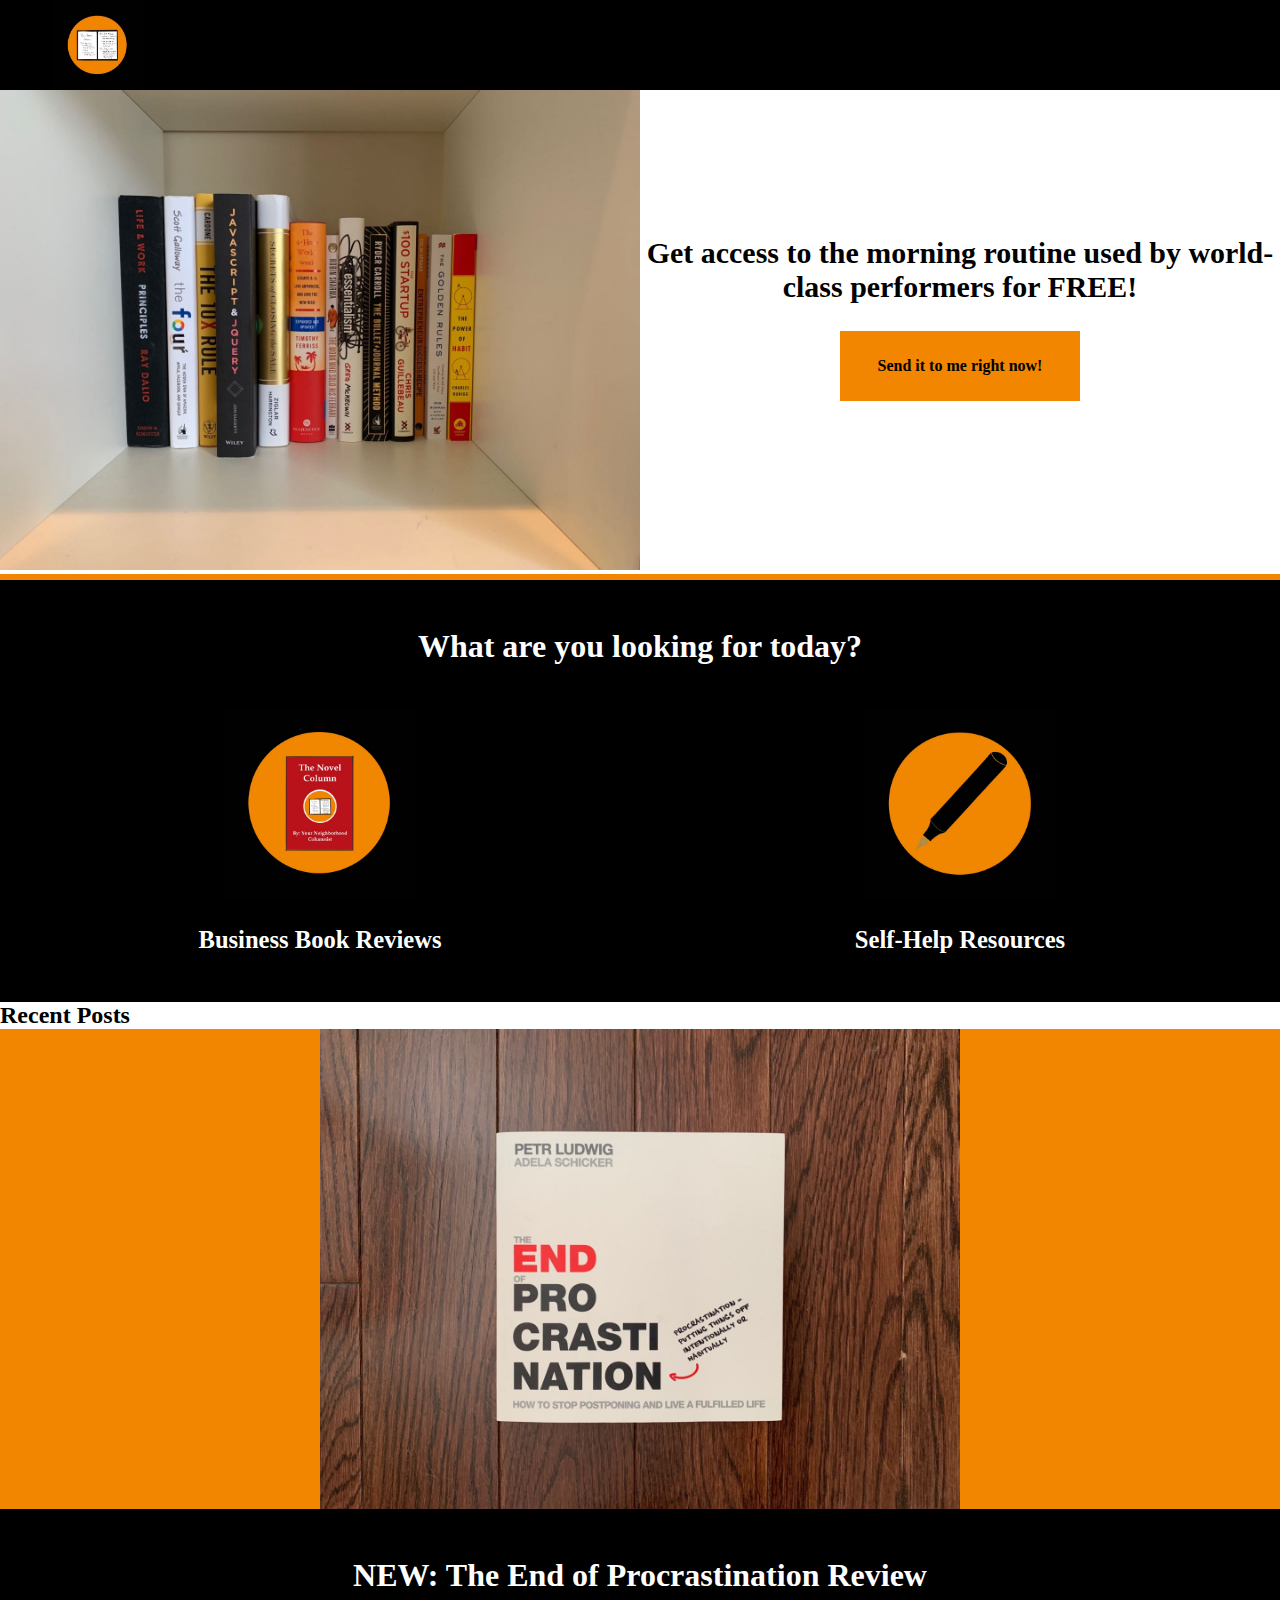
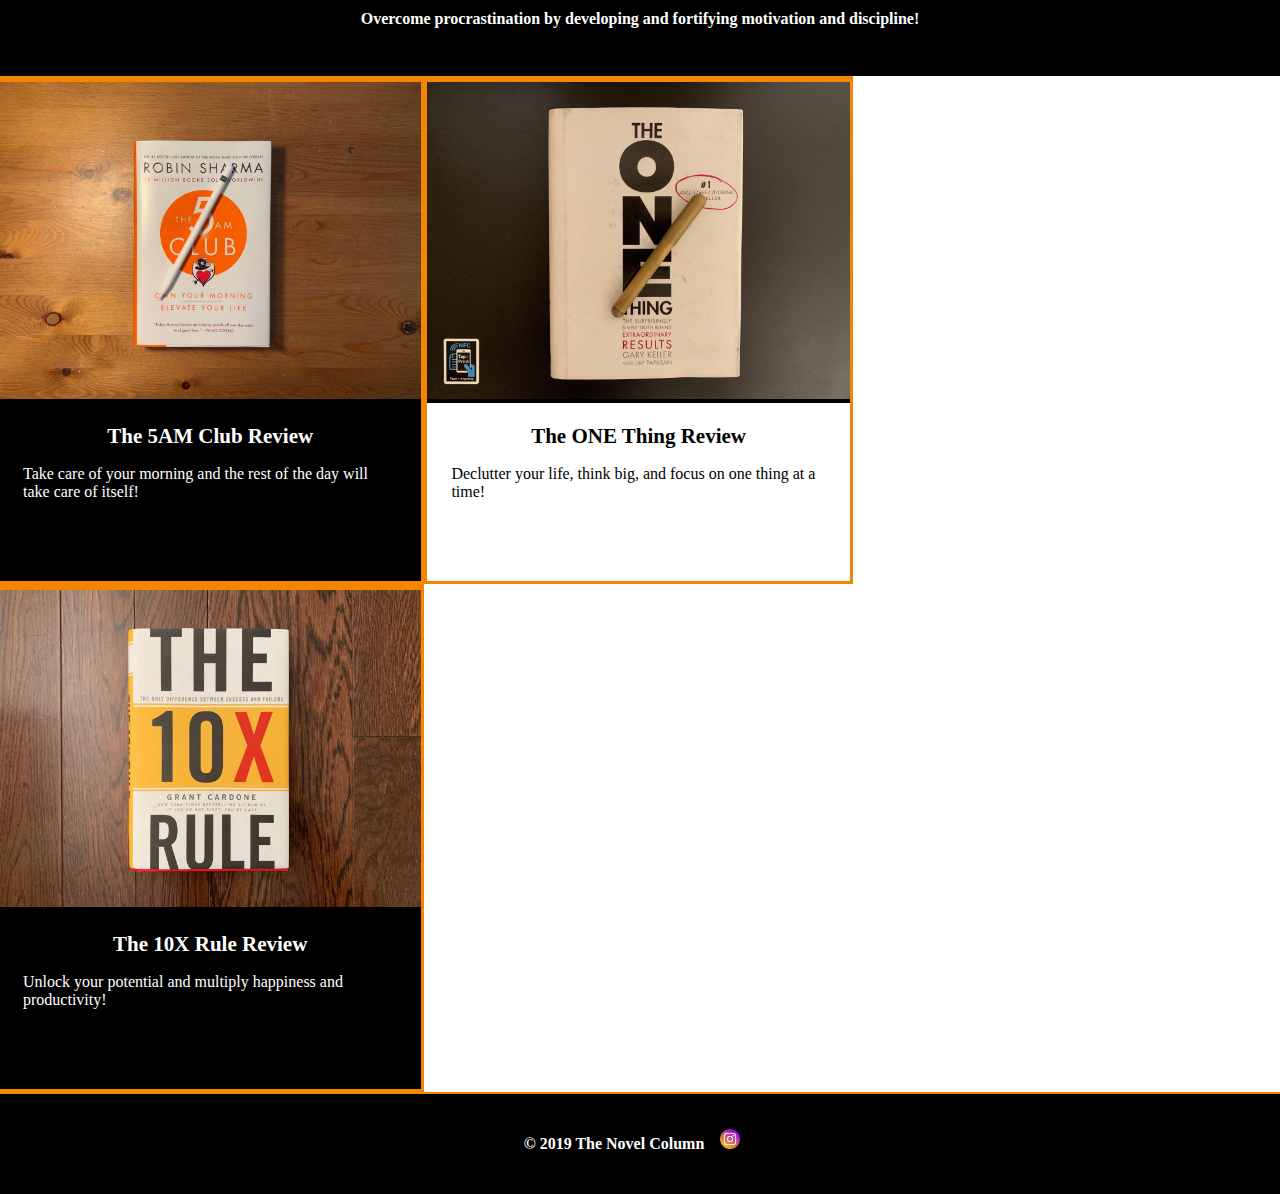
==== index.html @ 0bf8d826 "Update index.html" ====
<!DOCTYPE html>
<html>
	
<head> 
	<link href="styles/header.css" rel = "stylesheet" type="text/css" />
	<link href="styles/footer.css" rel="stylesheet" type="text/css" />
	<link href="styles/index.css" rel = "stylesheet" type="text/css" />
	
	 <meta charset="utf-8">
	 <!-- Viewport is very important! -->
	 
	 <meta name="viewport" content="width=device-width,initial-scale=1.0">
	 <meta name="p:domain_verify" content="5944f85e3db3d63393751b9a7a9dc0b2"/>


	<title> The Novel Column - Business Book Reviews and Personal Development Hub! </title>
	<meta name="description" content="It's time to find the right resources that will help you grow. The Novel Column is the place for curated business book reviews and next-level personal development."> 
	
	<script src="jquery.js"></script> 
    
    <script> 
    	$(function(){
      	$("#header").load("header.html"); 
    	});
    </script> 
  
 </head> 
	
 
<body>

	
     <div id="header"></div>
 	
 	
 	<script>
			function openSesame() {
			var x = document.getElementById("form");

		  	if (x.style.display === "none") {
		    	x.style.display = "block";
		  	} else {
		    	x.style.display = "none";
		  	}

			}
		</script>

 	
 

		<form id="form" name="email-list-morning-routine" netlify style="display: none;">

		<h2> Fill in this short form to access The World-Class Morning Routine! </h2>

		<div class="form-content">
 			<p>
   				<label>Your Name: </label>   
 			</p>
 	
 			<input type="text" name="name" />

		 	<p>
		 		<label> Your Email:  </label>
			</p>
	 		
	 		<input type="text" name="email" />

	 		<p>
	 		<button type="submit">Send it!</button>
	 		</p>
		</div>


		</form>

	<!-- Main Email List Promotion -->

 	<div class="main-promotion"> 

 		<div class="image">
 		<img src="images/other/bookshelf.jpg"> 
 		</div>	

 		<div class="description"> 
	 		<h3> Get access to the morning routine used by world-class performers for FREE! </h3>
	 

	 		<button onclick="openSesame()"> <p> <b> Send it to me right now!</b> </p> </button>

 		</div>

	</div>

	<!-- Inquiry Section  -->

	<h2 class="inquiry-header white"> What are you looking for today? </h2>
 	<div class="inquiry"> 
 		

 		<a href="book-reviews.html">
 		<div class="book-reviews white">
 			<img src="images/other/book-reviews.jpg" alt="Book Reviews">
 			<h3> Business Book Reviews </h3>

 		</div>
 		</a>	


 		<a href="">
 		<div class="self-help-resources white">
 			<img src="images/other/self-help-resources.jpg" alt="Self-Help Resources">
 			<h3> Self-Help Resources </h3>

 		</div>
 		</a>

 	</div>

<h2 class="recent-posts-title"> Recent Posts </h2>

<section class="newest-review-cover"> 
	<a href="the-end-of-procrastination.html">
		<img src="images/the-end-of-procrastination/the-end-of-procrastination-hero.jpg" alt="The End of Procrastination Review">

		<div class="newest-review-content"> 
			<h2 class="newest-title"> NEW: The End of Procrastination Review </h2>
			<h5 class="newest-description"> Overcome procrastination by developing and fortifying motivation and discipline! </h5>
		</div>
	</a>
</section>




<div class="all-posts"> 
	<a href="the-5am-club.html">

	<div class="book-review" id="the-5am-club">
		<img src="images/the-5am-club/the-5am-club-hero.jpg" alt="The 5AM Club Review">

		<div class="book-description">
			<h2 class="post-title"> The 5AM Club Review </h2>
			<p class="post-description"> Take care of your morning and the rest of the day will take care of itself! </p>
		</div>

	</div>

	</a>


	<a href="the-one-thing.html">

	<div class="book-review" id="the-one-thing"> 
		<img src="images/the-one-thing/the-one-thing-hero.jpg" alt="The ONE Thing Review">

		<div class="book-description">
		<h2 class="post-title"> The ONE Thing Review </h2>
		<p class="post-description"> Declutter your life, think big, and focus on one thing at a time!</p>
		</div>
		

	</div>

	</a>

	<a href="the-10x-rule.html">

	<div class="book-review" id="the-10x-rule">
		<img src="images/the-10x-rule/the-10x-rule-hero.jpg" alt="The 10X Rule" alt="The 10X Rule Review">

		<div class="book-description">
		<h2 class="post-title"> The 10X Rule Review </h2>
		<p class="post-description"> Unlock your potential and multiply happiness and productivity!</p>
		</div>
	</div>

</a>
	
</div>




<footer> 


	
	<h5> © 2019 The Novel Column </h5>

	<a href="http://www.instagram.com/thenovelcolumn"> <img src="images/other/instagram-icon.png"> </a>	

 


</footer>

<!-- Start of HubSpot Embed Code -->
  <script type="text/javascript" id="hs-script-loader" async defer src="//js.hs-scripts.com/6068852.js"></script>
<!-- End of HubSpot Embed Code -->

</body>




</html>
---- styles/header.css ----
* {
  margin: 0;
  padding: 0;
  font-family: "Book Antiqua", "Palatino Nova", Palatino;




}

@media only screen and (max-width: 800px) {

  .ac-gn-menuicon-bread.ac-gn-menuicon-bread-top{
    color: white;
    z-index: 3;
  }



  nav h1 {
      display: none;
  }

  nav {
    width: 100%;
    height: 90px;
    background-color: black;


  }

  nav img {
    height: 100%;
    width: 90px;
    display: block;
    
    align-items: center;
    margin: 0 auto;
  }



}

@media only screen and (min-width: 801px) {
  nav {
  width: 100%;
  height: 90px;
  background-color: black;
  display: flex;
  position: relative;
  align-items: center;
  z-index: 2;
 
  }
  nav h1 {
    display: none;

  }

  nav img {
  height: 100%;
  display: inline-block;
  padding-left: 4%;

  }

  nav ul {
   position: absolute;
   right: 0;
   padding-right: 4%;
  }

  nav ul li {
    float: left;
    list-style: none;
    position: relative; /* we can add absolute position in subcategories */
    padding-right: 1em;



  }

  nav ul li a {
    display: block;
     font-family: "Book Antiqua";
    color: white !important;
    font-size: 20px;
    padding: 34px 14px;
    text-decoration: none;
  }


  nav ul li ul {
    display: none;
    position: absolute;
    background-color: black;
    padding: 5px; /* Spacing so that hover color does not take up entire chunk */
    border-radius: 0px 0px 4px 4px;
    transform: translateX(1rem);



  }

  nav ul li:hover ul {
    /* This means when li is hovered, we want the unordered list inside list item to do something. */
    display: block;



  }


  nav ul li ul li{
     width: 130px; /* increases width so that all text can be fit */
    border-radius: 4px;



  }

  nav ul li ul li a:hover {
    background-color: #ADD8E6;

  }






}

@media only screen and (min-width: 820px) {

h1 a {
  text-decoration: none;
  color: inherit;
} 


nav {
  width: 100%;
  height: 90px;
  background-color: black;
  display: flex;
  position: relative;
  align-items: center;
  z-index: 2;
 
}

nav img {
  height: 100%;
  display: inline-block;
  padding-left: 4%;
}
nav h1 a {
display: inline-block;


color: white !important;
font-size: 40px;
line-height: 55px;



}

nav ul {
 position: absolute;
 right: 0;
 padding-right: 4%;
}

nav ul li {
  float: left;
  list-style: none;
  position: relative; /* we can add absolute position in subcategories */
  padding-right: 1em;



}

nav ul li a {
  display: block;
   font-family: "Book Antiqua";
  color: white !important;
  font-size: 20px;
  padding: 34px 14px;
  text-decoration: none;
}


nav ul li ul {
  display: none;
  position: absolute;
  background-color: black;
  padding: 5px; /* Spacing so that hover color does not take up entire chunk */
  border-radius: 0px 0px 4px 4px;
  transform: translateX(1rem);



}

nav ul li:hover ul {
  /* This means when li is hovered, we want the unordered list inside list item to do something. */
  display: block;



}


nav ul li ul li{
   width: 130px; /* increases width so that all text can be fit */
  border-radius: 4px;



}

nav ul li ul li a:hover {
  background-color: #ADD8E6;

}

}
---- styles/footer.css ----
/* Footer Code: */

 footer {

  background-color: black;
   line-height: 100px;
  height: 100px;
  border-top: 2px solid #f28600;
  text-align: center;
  display: flex;
  align-items: baseline;
  justify-content: center;

}

footer h5 {
  color: white;
  font-size: 16px;
  text-align: center;

}

footer a img {
  width: 20px;
  padding: 0 1em;

}




/* Spare Code for Nav Bar
<ul>
      <li> <a href="#"> Resources </a>
        <ul> 
          <li> <a href="#"> Book Reviews </a> </li>
          <li> <a href="#"> Quotes and Principles </a> </li>
          <li> <a href="#"> Community Aid </a> </li>

        </ul>
      </li>
      <li> <a href="about.html"> About </a> </li>
    </ul>
    */
---- styles/index.css ----
/* Styles for Every Screen Size */

a:visited { text-decoration: none; color:black; }
a:hover { text-decoration: none; color:black;}
a:focus { text-decoration: none; color:black; }
a:hover, a:active { text-decoration: none; color:black }

* {
	margin: 0;
	padding: 0;
	font-family: "Book Antiqua", "Palatino Nova", Palatino;
}

a {
	text-decoration: none;

}


.white {
	color: white;
	background-color: black;
}

body {
	background-color: #f28600;
}

@media only screen and (max-width: 800px) {

body {
	background-color: #f28600;
}

img {
	width: 100%;
}


.main-promotion .image {
	width: 100%;
}

.main-promotion img {
	width: 100%;
}

.main-promotion .description {
	text-align: center;
	background-color: white;
}

.main-promotion h3 {
	padding: 0 2em;
	padding-top: 3em;
	padding-bottom: 2em;
	font-size: 30px;

	
}

.main-promotion button {
	margin-bottom: 3em;

	background-color: #f28600;
	
	border: none;
	cursor: pointer;
	height: 70px;
	width: 240px;
	font-size: 18px;
}

.inquiry-header {
	font-size: 30px;
	padding: 0 1em;
	padding-top: 2em;
	text-align: center;
}

.inquiry h3 {
	font-size: 25px;
	text-align: center;
	padding-bottom: 1em;
}

.inquiry img {
	width: 50%;
	display: block;
	margin: 0 auto;
}

.recent-posts-title {
	text-align: center;
	font-size: 30px;
	background-color: white;
	padding: 3em 0;

}

.newest-review-content {
	background-color: black;
	color: white;
	border-top: 4px solid #f28600;
}

.newest-review-content h2 {
	font-size: 30px;
	padding: 3em 0;
	padding-bottom: 2em;
	text-align: center;

}

.newest-review-content h5 {
	font-size: 25px;
	padding: 0 1em;
	padding-bottom: 3em;
	
	font-weight: 400;
}

.book-review {
	margin-top: 2em;
}

.book-description {
	background-color: black;
	color: white;


}

.book-description .post-title {
	font-size: 30px;
	padding-top: 2em;
	padding-bottom: 1.5em;
	text-align: center;
	font-weight: 700;
}

.book-description .post-description {
	font-size: 23px;
	padding: 0 1em;
	padding-bottom: 3em;
	
}





}

/* Media Target for Bigger Resolutions */



@media only screen and (min-width: 801px) {

body {
	background-color: white;
}

.main-promotion{
     display: flex;
     align-items: center; /* keeps everything at center of big div */
}





.main-promotion .image {
	width: 50%;
	height: 100%;

}

.main-promotion img {
	width: 100%;
	height: 100%;

}

.main-promotion .description {

	text-align: center;
	width: 50%;
	height: 100%;
	font-size: 2vw;

	

	
}

.main-promotion button {
	background-color: #f28600;
	
	border: none;
	cursor: pointer;
	height: 70px;
	width: 240px;
	margin: 2em auto;
	
}


.main-promotion button p {
	font-family: "Book Antiqua";
	font-size: 16px;
	padding: 1em auto;

}


form {
  width: 490px;

  z-index: 4;
  background-color: #f28600;
  padding: 1.5em;
  border: solid 4px black;

  position: fixed;
  left: 24vw;
  top: 15vw;
}

form h2 {
  padding-bottom: 1em;

  text-align: center;
}

form p {
  font-size: 20px;
  padding-bottom: .5em;
}

form input {

  margin-bottom: 1em;
  padding-right: 8em;
}

form button {
     border: solid black 2px;
    cursor: pointer;
    background-color: #ffffff;
    width: 9em;
    height: 2em;
   
   margin-top: 1em;

}


.inquiry-header {
	text-align: center;
	padding-top: 3rem;
	font-size: 32px;
	border-top: solid 6px #f28600;
}
.inquiry {
	
text-align: center;
	display: flex;
     align-items: center;

}

.inquiry a {
	width: 50%;
	display: inline-block;
}
.inquiry div {
	
	
	width: 100%;
	
	font-size: 21px;



}

.inquiry div img {
	width: 30%;
	margin-top: 2em;
	margin-bottom: 1em;
}


.inquiry div h3 {
	padding-bottom: 3rem;
}

.newest-review-cover {
  z-index: 0;
  background-color: #f28600;

}
.newest-review-cover img {
  display: block;
  height: 25%;
  width: 50%;
  margin: 0em auto;



}

.newest-review-content h2 {
	
	color: white;
	font-size: 2rem;


	
}

.newest-review-content h5 {

	color: white;
	font-size: 1rem;
	padding-top: 1em;

}

.newest-review-content {
	background-color: black;
	padding: 3em 0;
	text-align: center;

}





.book-review img{
  width: 100%;
  height: 200%;

  


}

.all-posts {
	align-content: center;
}


@media screen and (min-width: 1151px) {
	.book-review {
	background-color: black;
	display: inline-block;
	width: 33%;
	padding-left: 0;
	border-right: solid 3px #f28600;
	border-left: solid 3px #f28600;
	border-top: solid 6px #f28600;
	border-bottom: solid 3px #f28600;
	margin-left: -4px;
	margin-top: 0;

	vertical-align: top;

	}

}

@media screen and (max-width: 1150px) {
	.book-review {
	background-color: black;

	display: inline-block;
	width: 32.7%;
	padding-left: 0;
	border-right: solid 3px #f28600;
	border-left: solid 3px #f28600;
	border-top: solid 6px #f28600;
	border-bottom: solid 3px #f28600;
	margin-left: -4px;
	margin-top: 0;

	vertical-align: top;
	}
}



.book-review p {
	color: white;
	padding: 1em 1.5em;
}

.post-title {
	text-align: center;
	font-size: 21px;
	font-weight: 650;
	color: white;
	padding-top: 1em;
	
}



.post-description {
	padding: 0 2em;
	height: 100px;


}

#the-one-thing h2, #the-one-thing p {
	background-color: white;
	color: black !important;

}


}
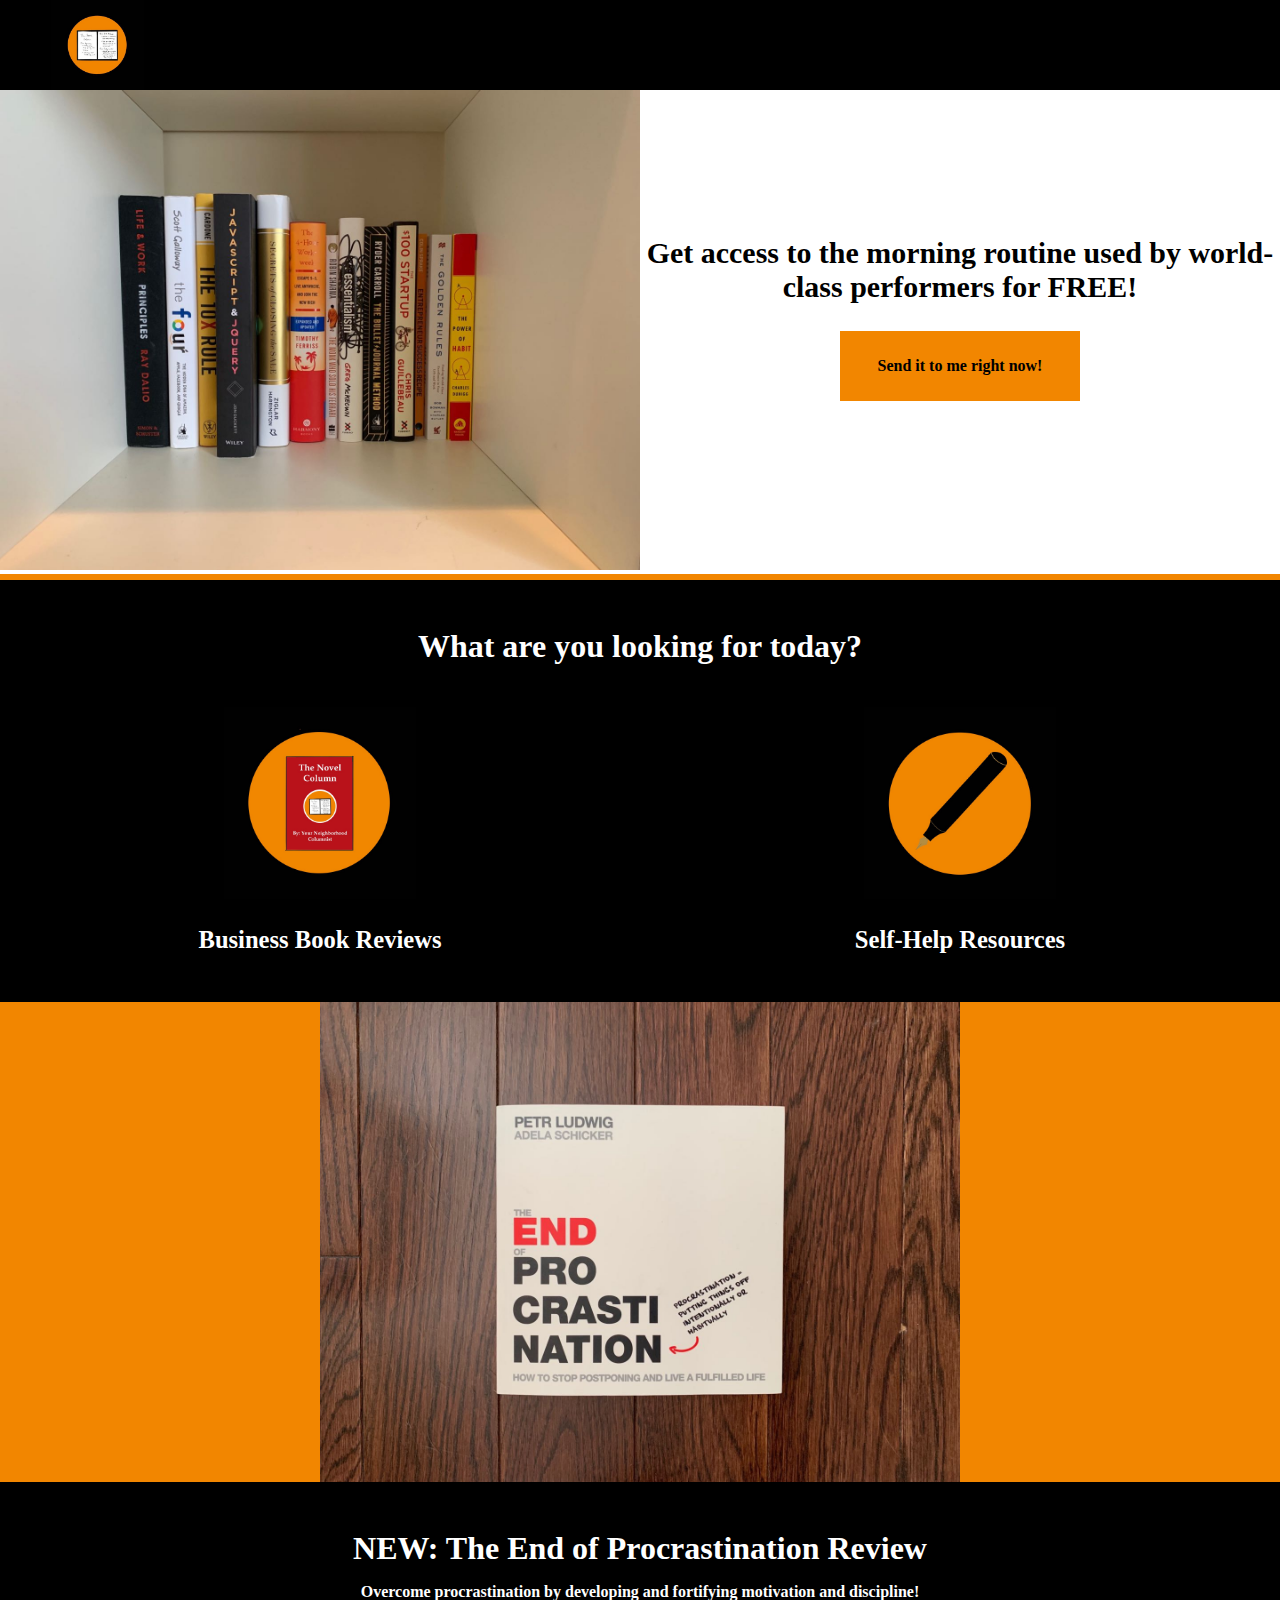
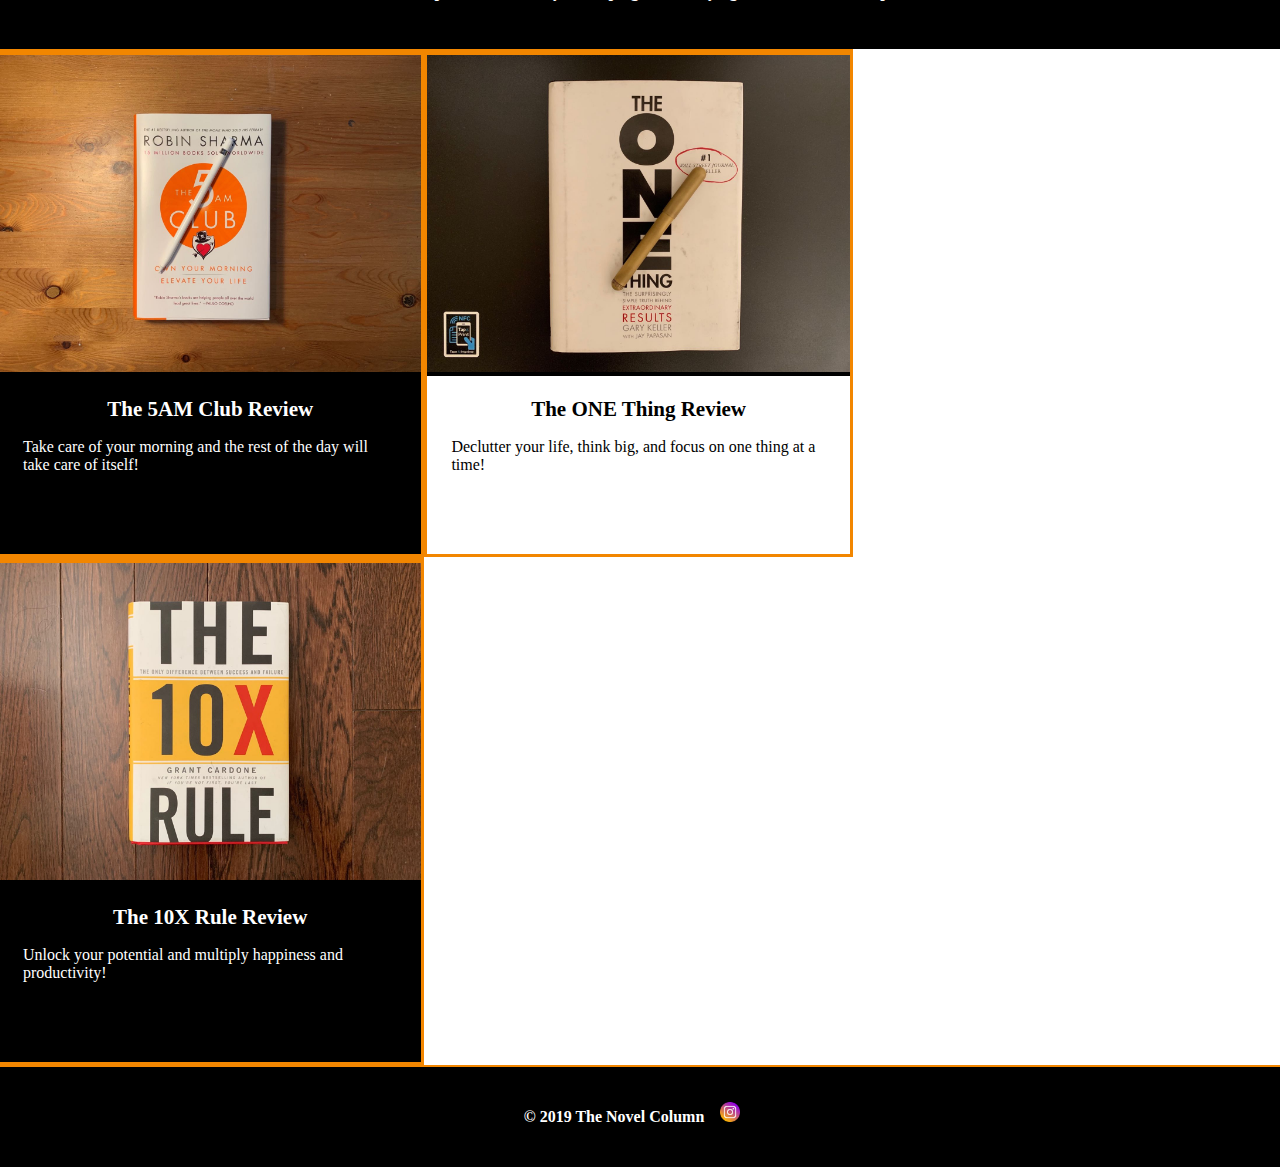
==== commit 38f90607: "recnt posts update" ====
--- a/index.html
+++ b/index.html
@@ -117,8 +117,6 @@
 
  	</div>
 
-<h2 class="recent-posts-title"> Recent Posts </h2>
-
 <section class="newest-review-cover"> 
 	<a href="the-end-of-procrastination.html">
 		<img src="images/the-end-of-procrastination/the-end-of-procrastination-hero.jpg" alt="The End of Procrastination Review">
--- a/styles/index.css
+++ b/styles/index.css
@@ -91,14 +91,6 @@
 	margin: 0 auto;
 }
 
-.recent-posts-title {
-	text-align: center;
-	font-size: 30px;
-	background-color: white;
-	padding: 3em 0;
-
-}
-
 .newest-review-content {
 	background-color: black;
 	color: white;
@@ -214,6 +206,7 @@
 	padding: 1em auto;
 
 }
+
 
 
 form {
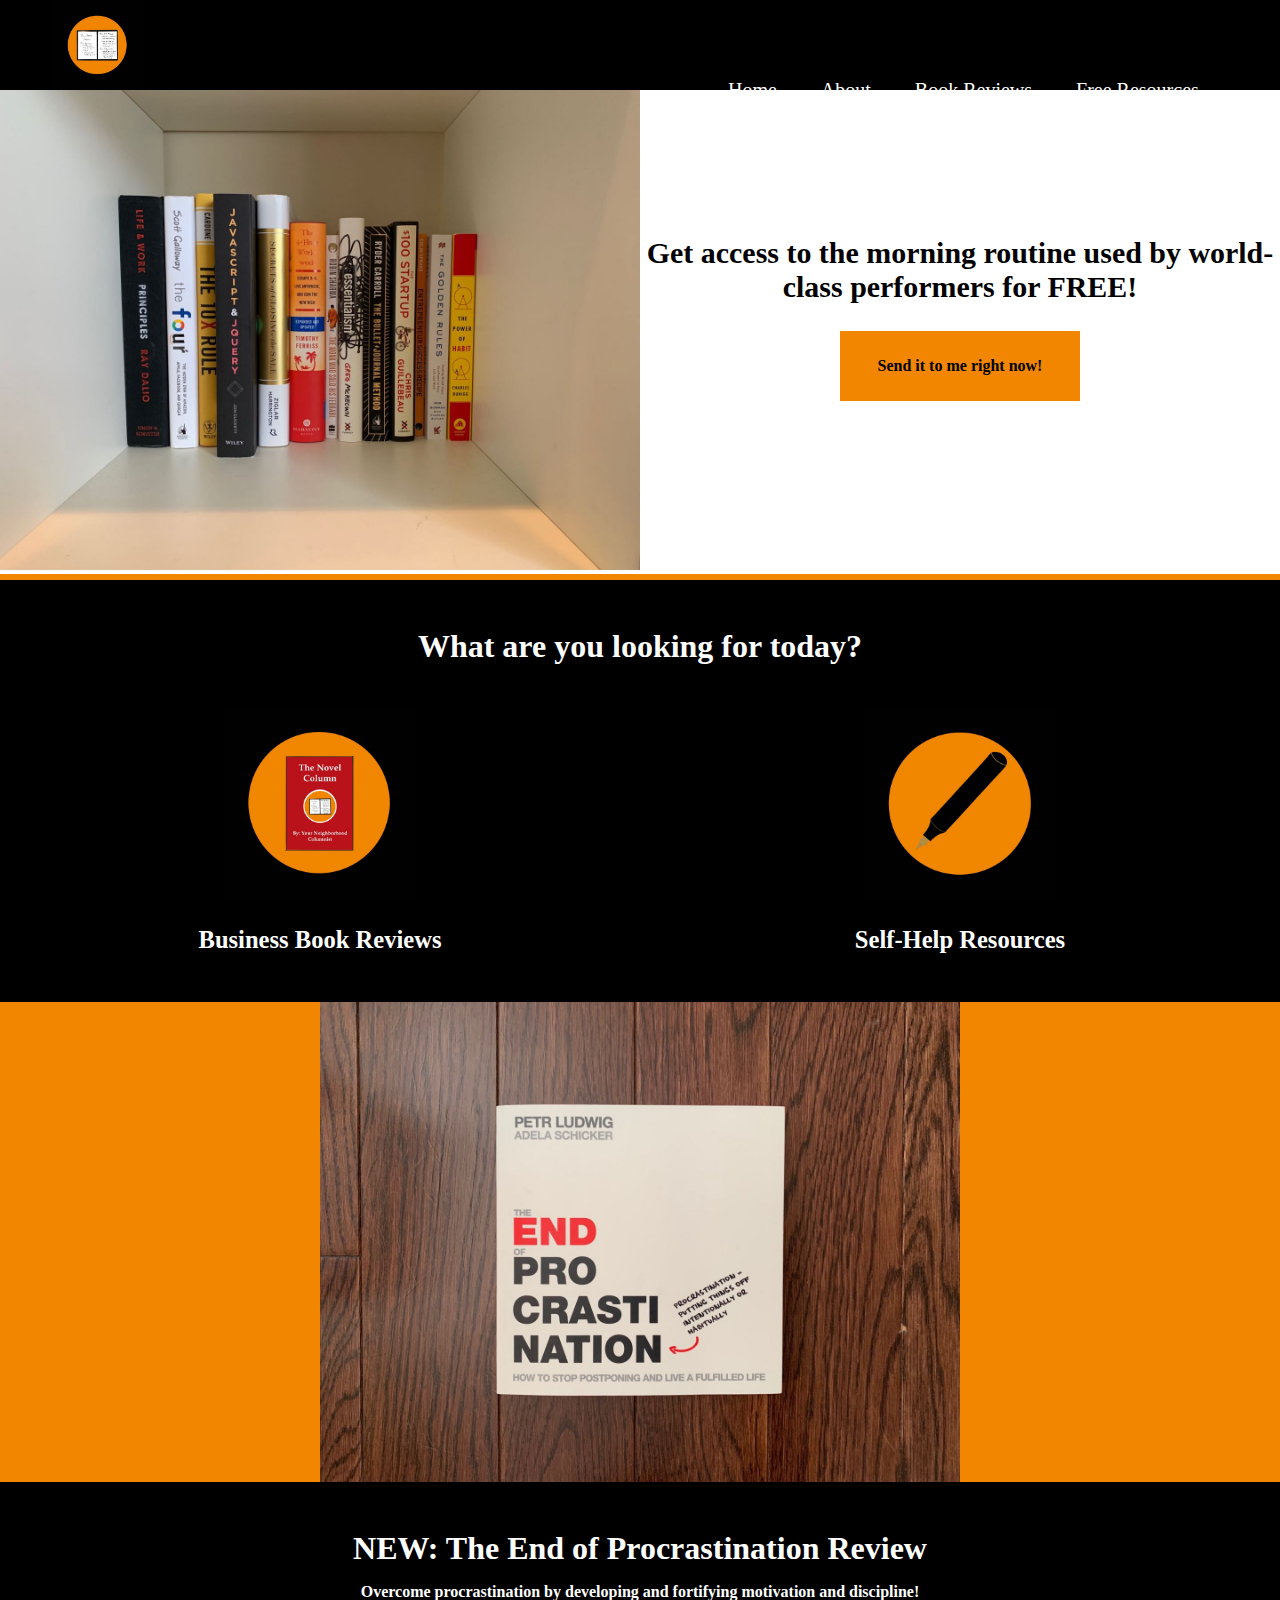
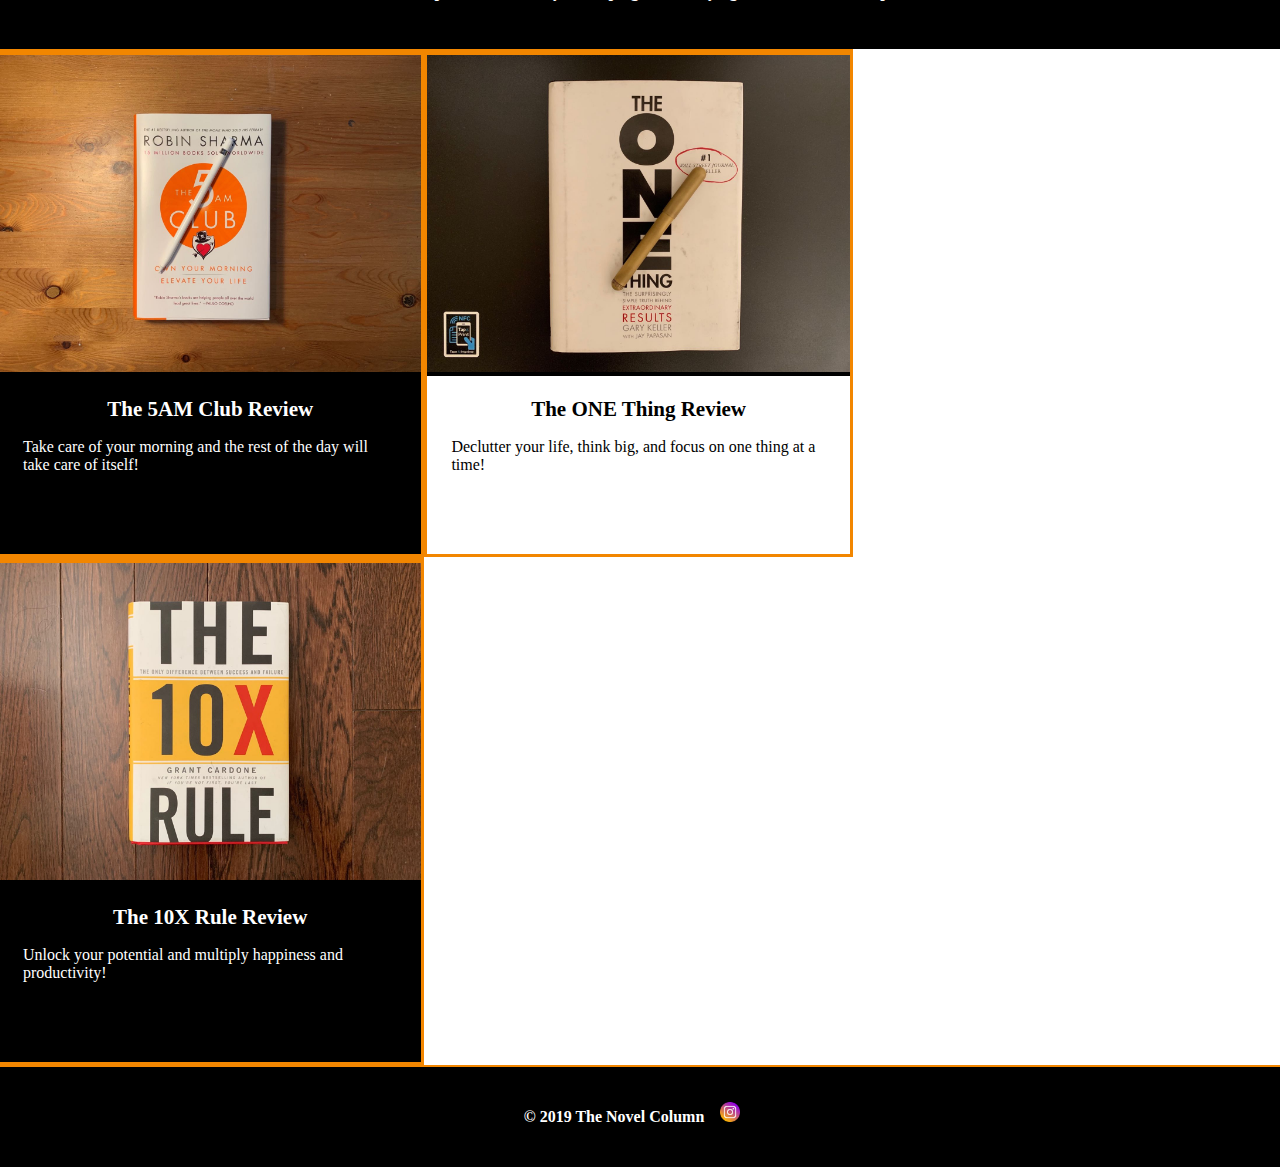
==== commit 9514b340: "Update index.html" ====
--- a/index.html
+++ b/index.html
@@ -47,7 +47,7 @@
 		</script>
 
  	
- 
+ 	<div id="main-content">
 
 		<form id="form" name="email-list-morning-routine" netlify style="display: none;">
 
@@ -178,7 +178,7 @@
 </div>
 
 
-
+</div>
 
 <footer> 
 
--- a/styles/header.css
+++ b/styles/header.css
@@ -8,14 +8,12 @@
 
 }
 
+
 @media only screen and (max-width: 800px) {
-
-  .ac-gn-menuicon-bread.ac-gn-menuicon-bread-top{
-    color: white;
-    z-index: 3;
-  }
-
-
+  a {
+  text-decoration: none;
+  color: white;
+  }
 
   nav h1 {
       display: none;
@@ -25,6 +23,7 @@
     width: 100%;
     height: 90px;
     background-color: black;
+    z-index: 0;
 
 
   }
@@ -37,6 +36,35 @@
     align-items: center;
     margin: 0 auto;
   }
+
+  #navbar {
+    text-align: center;
+    background-color: black;
+    padding-bottom: 1em;
+    display: none;
+    z-index: 0;
+  }
+
+  #dropdown {
+    display: none;
+    list-style: none;
+    text-decoration: none !important;
+    background-color: black;
+    height: 50px;
+    margin: 0 auto;
+    width: 100%;
+    z-index: 0;
+  }
+
+  .options {
+    display: inline;
+        padding: 1em;
+    font-size: 25px;
+    z-index: 0;
+  }
+
+  
+
 
 
 
--- a/styles/index.css
+++ b/styles/index.css
@@ -35,6 +35,10 @@
 
 img {
 	width: 100%;
+}
+
+#main-content {
+	z-index: 0;
 }
 
 
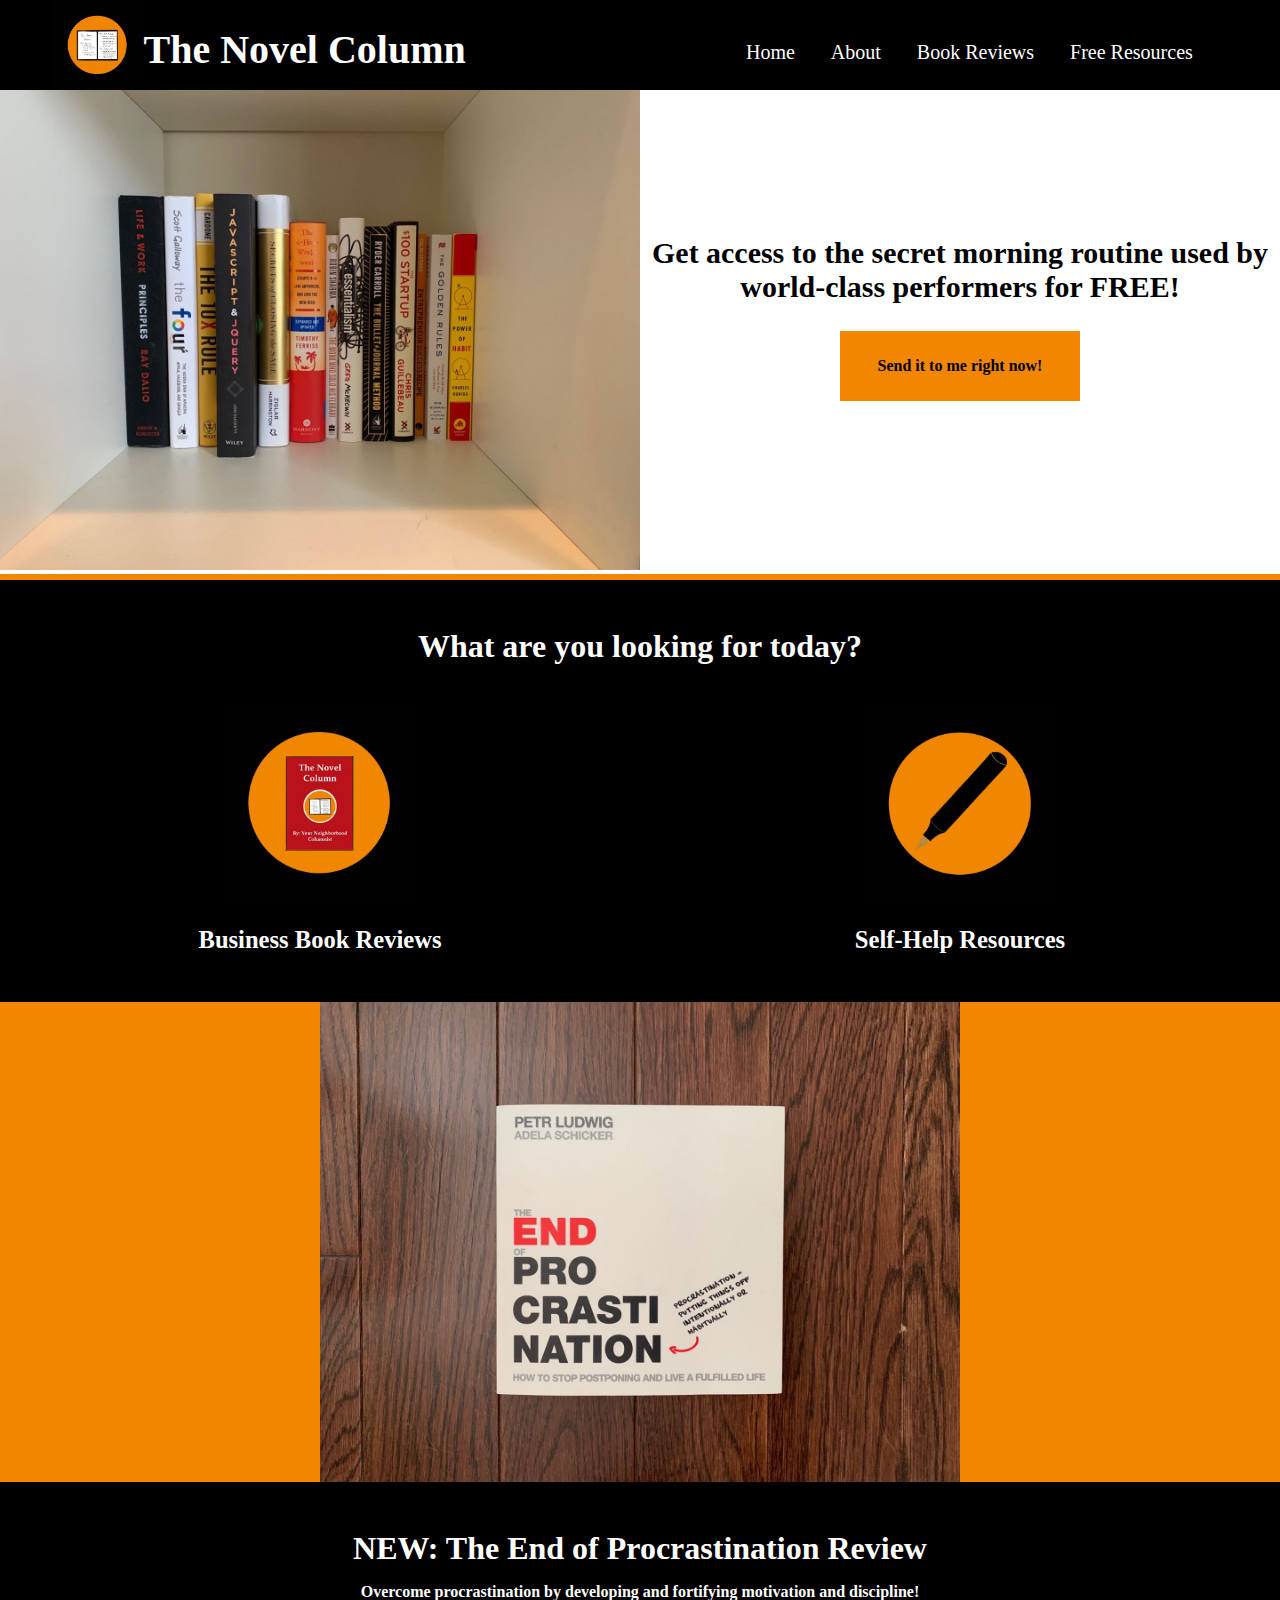
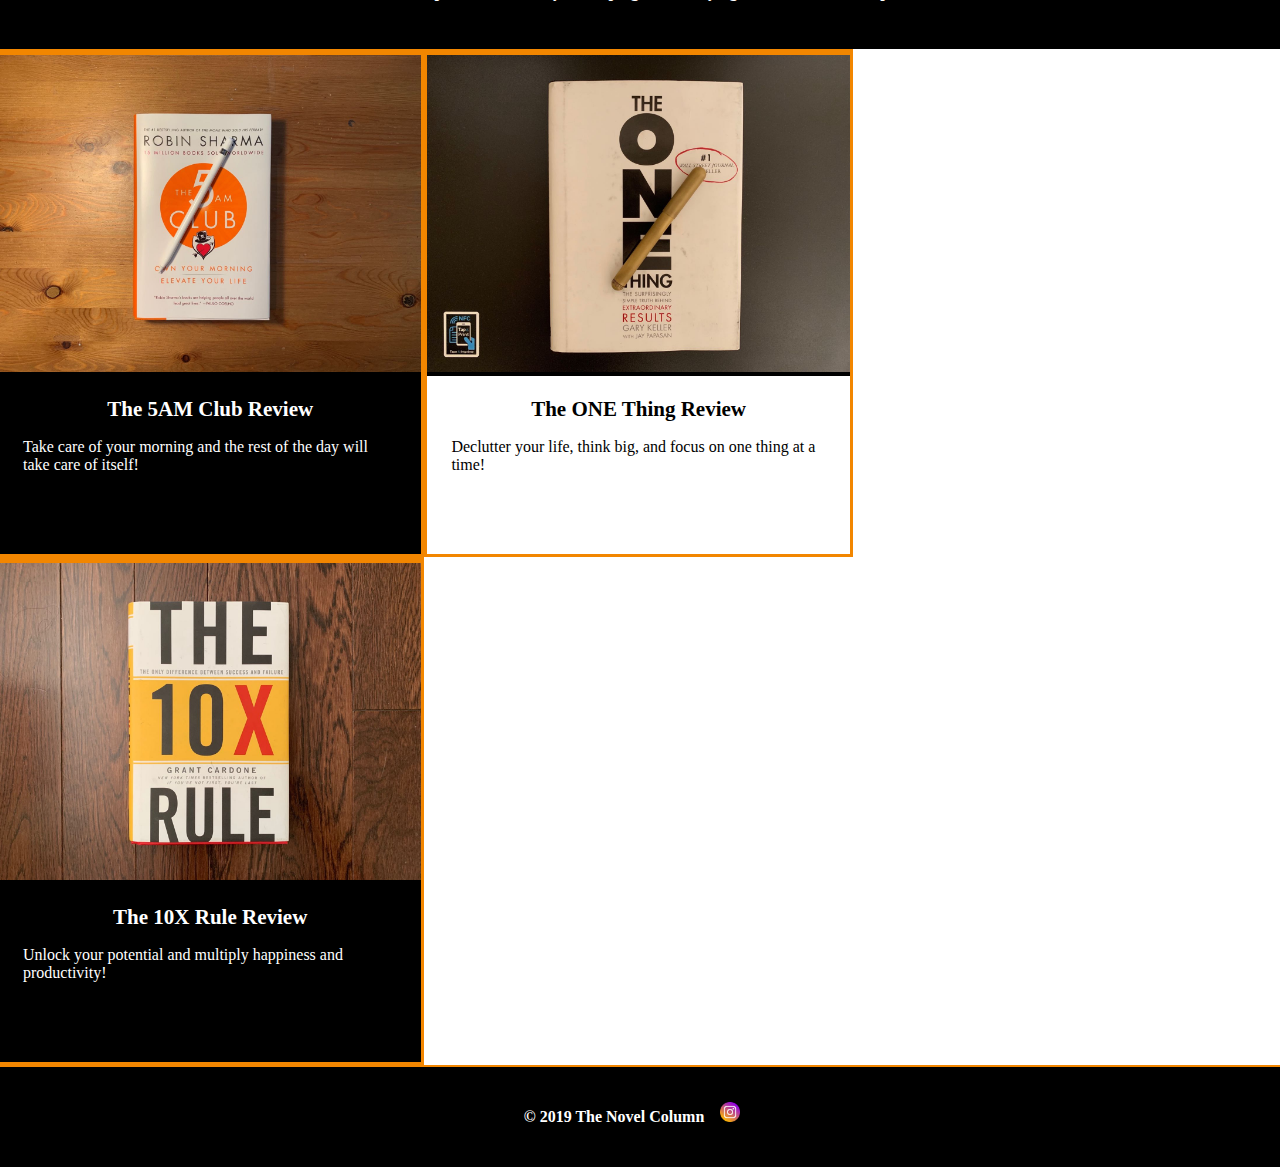
==== commit 2c3d76a1: "final edits" ====
--- a/index.html
+++ b/index.html
@@ -83,7 +83,7 @@
  		</div>	
 
  		<div class="description"> 
-	 		<h3> Get access to the morning routine used by world-class performers for FREE! </h3>
+	 		<h3> Get access to the secret morning routine used by world-class performers for FREE! </h3>
 	 
 
 	 		<button onclick="openSesame()"> <p> <b> Send it to me right now!</b> </p> </button>
--- a/styles/header.css
+++ b/styles/header.css
@@ -1,12 +1,16 @@
 * {
   margin: 0;
   padding: 0;
-  font-family: "Book Antiqua", "Palatino Nova", Palatino;
-
-
-
-
-}
+  font-family: Palatino;
+
+
+
+
+}
+
+#dropdown a {
+    color: white !important;
+  }
 
 
 @media only screen and (max-width: 800px) {
@@ -42,7 +46,8 @@
     background-color: black;
     padding-bottom: 1em;
     display: none;
-    z-index: 0;
+    z-index: 1;
+    position: relative;
   }
 
   #dropdown {
@@ -53,24 +58,27 @@
     height: 50px;
     margin: 0 auto;
     width: 100%;
-    z-index: 0;
+   
   }
 
   .options {
-    display: inline;
-        padding: 1em;
+    display: block;
+    padding: 1em;
     font-size: 25px;
-    z-index: 0;
+
   }
 
   
-
-
-
-
-}
-
-@media only screen and (min-width: 801px) {
+  
+
+
+
+
+}
+
+/* Special Mode where no title */
+
+@media only screen and (min-width: 801px) and (max-width: 1119px) {
   nav {
   width: 100%;
   height: 90px;
@@ -82,7 +90,7 @@
  
   }
   nav h1 {
-    display: none;
+    display: none; 
 
   }
 
@@ -103,7 +111,7 @@
     float: left;
     list-style: none;
     position: relative; /* we can add absolute position in subcategories */
-    padding-right: 1em;
+    
 
 
 
@@ -111,60 +119,23 @@
 
   nav ul li a {
     display: block;
-     font-family: "Book Antiqua";
     color: white !important;
     font-size: 20px;
-    padding: 34px 14px;
     text-decoration: none;
-  }
-
-
-  nav ul li ul {
-    display: none;
-    position: absolute;
-    background-color: black;
-    padding: 5px; /* Spacing so that hover color does not take up entire chunk */
-    border-radius: 0px 0px 4px 4px;
-    transform: translateX(1rem);
-
-
-
-  }
-
-  nav ul li:hover ul {
-    /* This means when li is hovered, we want the unordered list inside list item to do something. */
-    display: block;
-
-
-
-  }
-
-
-  nav ul li ul li{
-     width: 130px; /* increases width so that all text can be fit */
-    border-radius: 4px;
-
-
-
-  }
-
-  nav ul li ul li a:hover {
-    background-color: #ADD8E6;
-
-  }
-
-
-
-
-
-
-}
-
-@media only screen and (min-width: 820px) {
-
-h1 a {
+    padding-left: 2.5em;
+    position: relative;
+    top: -4px;
+  }
+
+
+}
+
+@media only screen and (min-width: 1120px) {
+
+nav h1 a {
   text-decoration: none;
-  color: inherit;
+  color: white !important;
+  padding-top: 8px;
 } 
 
 
@@ -173,8 +144,9 @@
   height: 90px;
   background-color: black;
   display: flex;
+  
+  align-items: center !important;
   position: relative;
-  align-items: center;
   z-index: 2;
  
 }
@@ -196,13 +168,13 @@
 
 }
 
-nav ul {
+nav div ul {
  position: absolute;
  right: 0;
  padding-right: 4%;
 }
 
-nav ul li {
+nav div ul li {
   float: left;
   list-style: none;
   position: relative; /* we can add absolute position in subcategories */
@@ -214,53 +186,21 @@
 
 nav ul li a {
   display: block;
-   font-family: "Book Antiqua";
+
   color: white !important;
   font-size: 20px;
-  padding: 34px 14px;
   text-decoration: none;
-}
-
-
-nav ul li ul {
-  display: none;
-  position: absolute;
-  background-color: black;
-  padding: 5px; /* Spacing so that hover color does not take up entire chunk */
-  border-radius: 0px 0px 4px 4px;
-  transform: translateX(1rem);
-
-
-
-}
-
-nav ul li:hover ul {
-  /* This means when li is hovered, we want the unordered list inside list item to do something. */
-  display: block;
-
-
-
-}
-
-
-nav ul li ul li{
-   width: 130px; /* increases width so that all text can be fit */
-  border-radius: 4px;
-
-
-
-}
-
-nav ul li ul li a:hover {
-  background-color: #ADD8E6;
-
-}
-
-}
-
-
-
-
-
-
-
+  padding-right: 1em;
+  position: relative;
+  top: -4px;
+}
+
+
+}
+
+
+
+
+
+
+
--- a/styles/index.css
+++ b/styles/index.css
@@ -9,7 +9,7 @@
 * {
 	margin: 0;
 	padding: 0;
-	font-family: "Book Antiqua", "Palatino Nova", Palatino;
+	font-family: Palatino;
 }
 
 a {
@@ -35,6 +35,7 @@
 
 img {
 	width: 100%;
+
 }
 
 #main-content {
@@ -75,6 +76,51 @@
 	width: 240px;
 	font-size: 18px;
 }
+
+
+form {
+  
+  background-color: #f28600;
+  padding: 1.5em;
+  border: solid 4px black;
+  position: fixed;
+  z-index: 4;
+  width: 60%;
+  top: 50%;
+  left: 50%;
+  margin-top: -30%; /* Negative half of height. */
+  margin-left: -35%; /* Negative half of width. */
+}
+
+form h2 {
+  padding-bottom: 1em;
+
+  text-align: center;
+}
+
+form p {
+  font-size: 20px;
+  padding-bottom: .5em;
+}
+
+form input {
+
+  margin-bottom: 1em;
+  padding-right: 8em;
+}
+
+form button {
+     border: solid black 2px;
+    cursor: pointer;
+    background-color: #ffffff;
+    width: 9em;
+    height: 2em;
+   
+   margin-top: 1em;
+
+}
+
+
 
 .inquiry-header {
 	font-size: 30px;
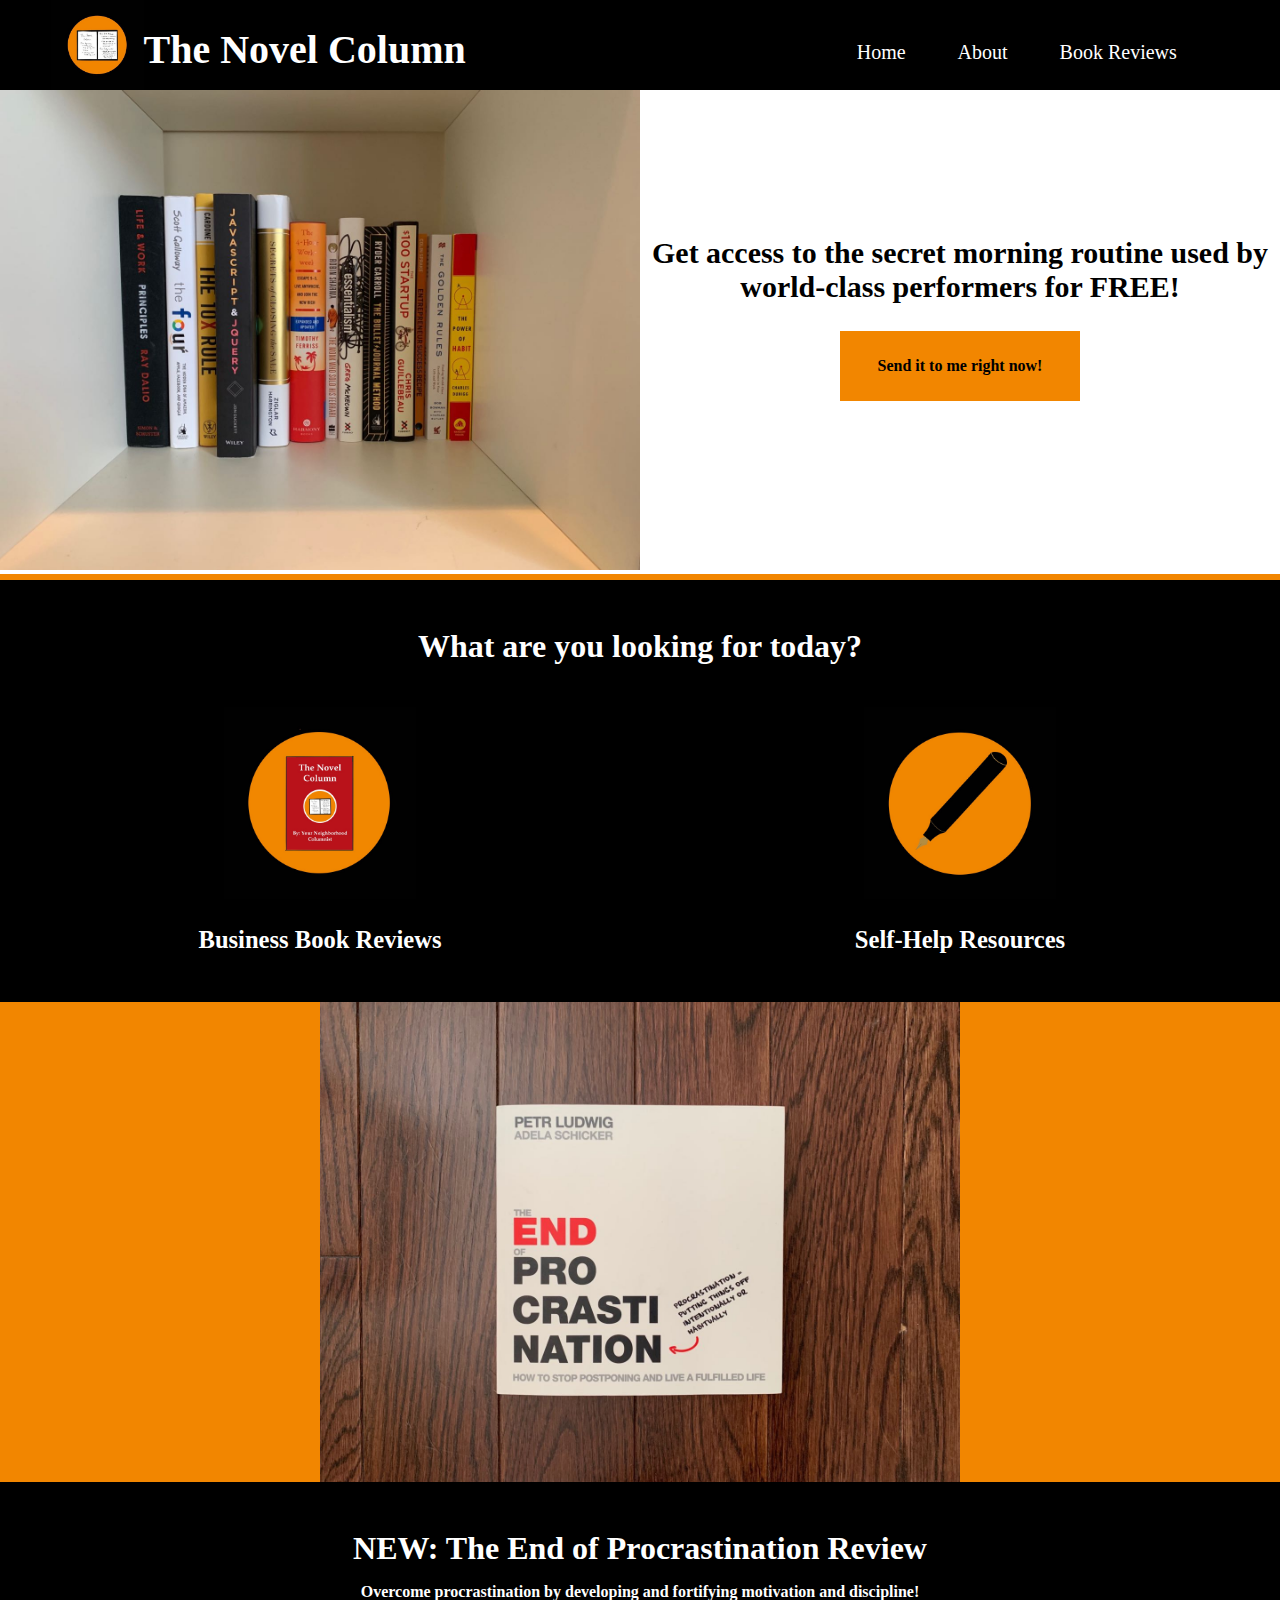
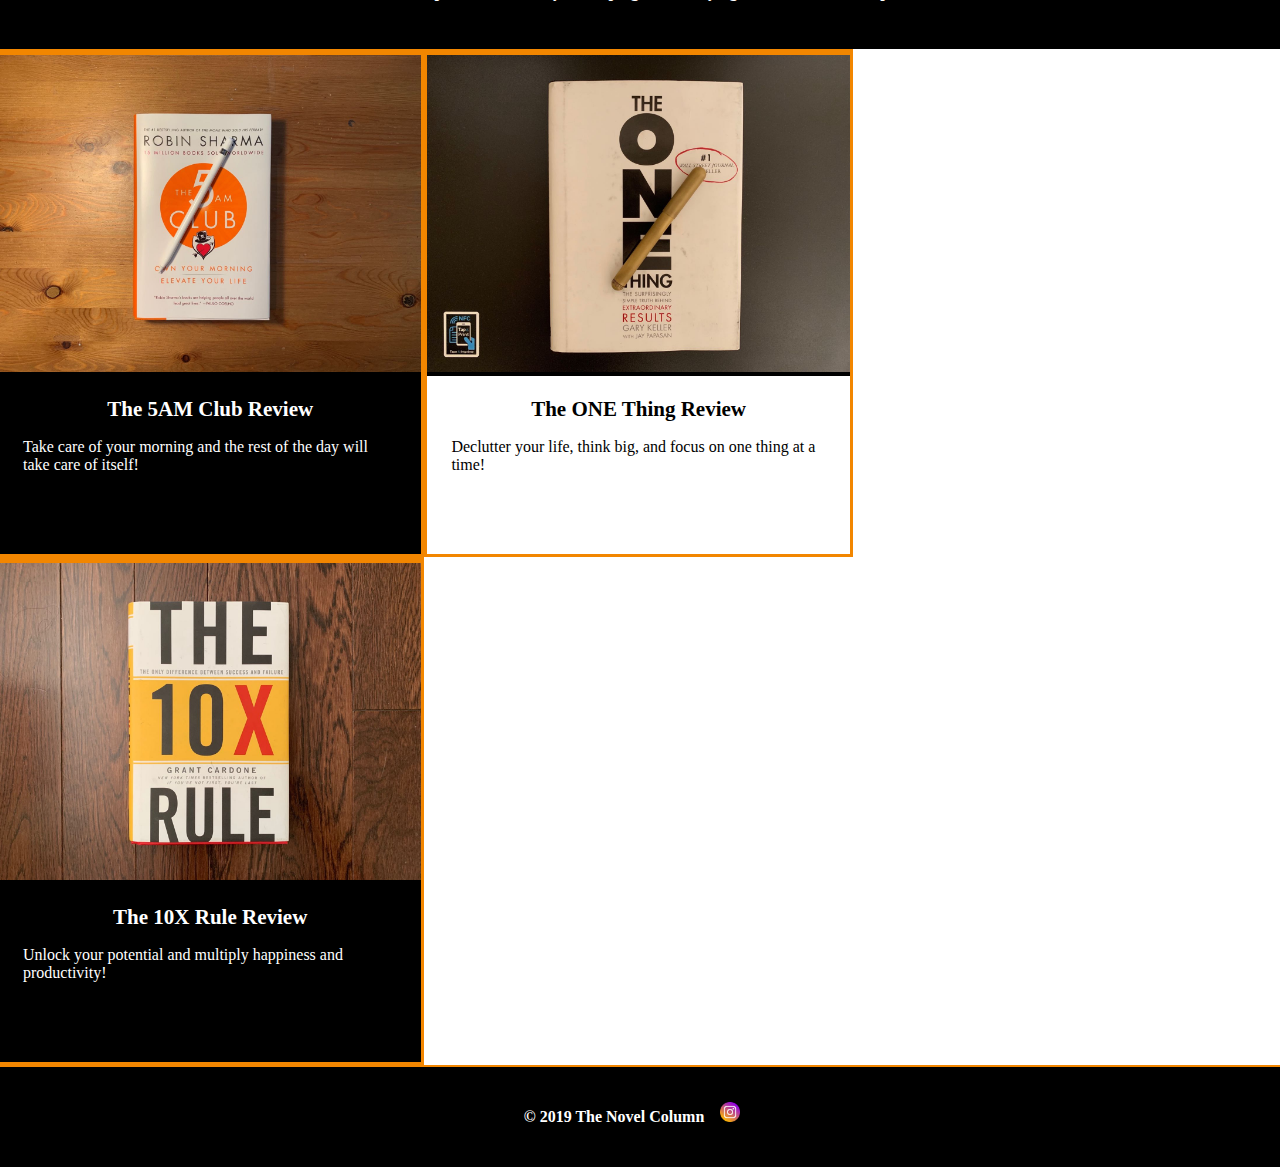
==== commit 29ef124d: "added keywords" ====
--- a/index.html
+++ b/index.html
@@ -1,5 +1,5 @@
 <!DOCTYPE html>
-<html>
+<html lang="en">
 	
 <head> 
 	<link href="styles/header.css" rel = "stylesheet" type="text/css" />
@@ -14,7 +14,7 @@
 
 
 	<title> The Novel Column - Business Book Reviews and Personal Development Hub! </title>
-	<meta name="description" content="It's time to find the right resources that will help you grow. The Novel Column is the place for curated business book reviews and next-level personal development."> 
+	<meta name="description" content="You deserve the proper self-help resources that help you grow. TNC is the place for curated business book reviews and next-level personal development."> 
 	
 	<script src="jquery.js"></script> 
     
@@ -79,7 +79,7 @@
  	<div class="main-promotion"> 
 
  		<div class="image">
- 		<img src="images/other/bookshelf.jpg"> 
+ 		<img src="images/other/bookshelf.jpg" alt="personal developement book reviews"> 
  		</div>	
 
  		<div class="description"> 
@@ -100,7 +100,7 @@
 
  		<a href="book-reviews.html">
  		<div class="book-reviews white">
- 			<img src="images/other/book-reviews.jpg" alt="Book Reviews">
+ 			<img src="images/other/book-reviews.jpg" alt="business book reviews">
  			<h3> Business Book Reviews </h3>
 
  		</div>
@@ -186,7 +186,7 @@
 	
 	<h5> © 2019 The Novel Column </h5>
 
-	<a href="http://www.instagram.com/thenovelcolumn"> <img src="images/other/instagram-icon.png"> </a>	
+	<a href="http://www.instagram.com/thenovelcolumn"> <img src="images/other/instagram-icon.png" alt="personal development training"> </a>	
 
  
 
--- a/styles/header.css
+++ b/styles/header.css
@@ -178,7 +178,7 @@
   float: left;
   list-style: none;
   position: relative; /* we can add absolute position in subcategories */
-  padding-right: 1em;
+  padding-right: 2em;
 
 
 
